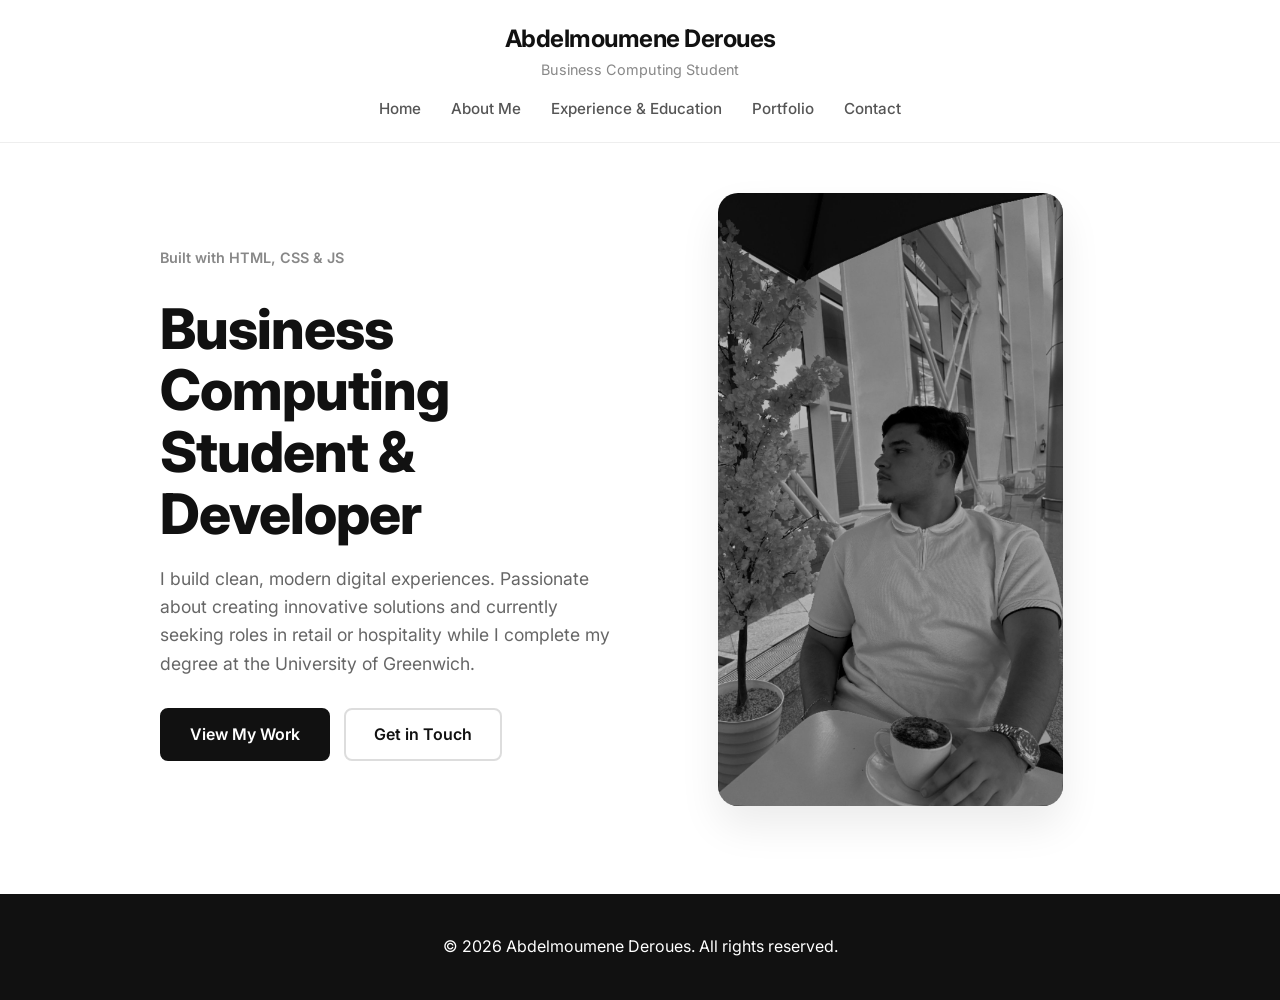
==== index.html @ 8d7cbea8 "Add files via upload" ====
<!DOCTYPE html>
<html lang="en">
<head>
    <meta charset="UTF-8">
    <meta name="viewport" content="width=device-width, initial-scale=1.0">
    <title>Abdelmoumene Deroues | Portfolio</title>
    
    <link rel="stylesheet" href="css/style.css">
    
    <script src="js/script.js" defer></script>
</head>
<body>

    <header>
        <h1>Abdelmoumene Deroues</h1>
        <p>Business Computing Student</p>
        <nav>
            <ul>
                <li><a href="index.html">Home</a></li>
                <li><a href="about.html">About Me</a></li>
                <li><a href="experience.html">Experience & Education</a></li>
                <li><a href="portfolio.html">Portfolio</a></li>
                <li><a href="contact.html">Contact</a></li>
            </ul>
        </nav>
    </header>

    <main>
        <section class="hero">
            <div class="hero-text">
                <p style="font-size: 0.9em; font-weight: 600; color: #888;"> Built with HTML, CSS & JS</p>
                <h2>Business Computing Student & Developer</h2>
                <p>I build clean, modern digital experiences. Passionate about creating innovative solutions and currently seeking roles in retail or hospitality while I complete my degree at the University of Greenwich.</p>
                
                <a href="portfolio.html" class="btn-primary">View My Work</a>
                <a href="contact.html" class="btn-secondary">Get in Touch</a>
            </div>
            
            <div class="hero-image">
                <img src="images/profile.jpg.jpeg" alt="Photo of Abdelmoumene">
            </div>
        </section>
    </main>
    <footer>
        <p>&copy; 2026 Abdelmoumene Deroues. All rights reserved.</p>
    </footer>

</body>
</html>
---- css/style.css ----
@import url('https://fonts.googleapis.com/css2?family=Inter:wght@300;400;500;600;700;800&display=swap');
* {
    margin: 0;
    padding: 0;
    box-sizing: border-box;
}

body {
    font-family: 'Inter', -apple-system, BlinkMacSystemFont, sans-serif;
    line-height: 1.6;
    color: #555555; /
    background-color: #fafafa; 
}

header {
    background-color: #ffffff;
    border-bottom: 1px solid #eeeeee;
    padding: 20px 5%;
    display: flex;
    flex-direction: column;
    align-items: center;
}

header h1 {
    color: #111111;
    font-size: 1.5em;
    font-weight: 700;
    letter-spacing: -0.5px;
}

header p {
    color: #888888;
    font-size: 0.9em;
    margin-bottom: 15px;
}

nav ul {
    list-style-type: none;
    display: flex;
    gap: 30px;
}

nav a {
    color: #555555;
    text-decoration: none;
    font-weight: 500;
    font-size: 0.95em;
    transition: color 0.2s ease;
}

nav a:hover {
    color: #111111;
}

main {
    max-width: 1000px;
    margin: 50px auto;
    padding: 0 20px;
}

section h2 {
    color: #111111;
    font-size: 2.2em;
    font-weight: 800;
    margin-bottom: 30px;
    letter-spacing: -1px;
}

.hero {
    display: flex;
    align-items: center;
    justify-content: space-between;
    gap: 40px;
    margin-top: 40px;
}

.hero-text {
    flex: 1;
}

.hero-text h2 {
    font-size: 3.5em;
    line-height: 1.1;
    margin-bottom: 20px;
}

.hero-text p {
    font-size: 1.1em;
    margin-bottom: 30px;
    color: #666666;
}

.hero-image {
    flex: 1;
    text-align: center; 
}

.hero-image img {
    max-width: 75%; 
    border-radius: 20px;
    box-shadow: 0 20px 40px rgba(0,0,0,0.08);
    
    /* This creates the smooth 'transaction' / transition */
    transition: transform 0.5s cubic-bezier(0.25, 1, 0.5, 1), box-shadow 0.5s ease; 
}


.hero-image img:hover {
    transform: translateY(-10px) scale(1.03); 
    box-shadow: 0 30px 60px rgba(0,0,0,0.15); /
}


.btn-primary, .btn-secondary {
    display: inline-block;
    padding: 12px 28px;
    border-radius: 8px;
    font-weight: 600;
    text-decoration: none;
    transition: all 0.2s ease;
}

.btn-primary {
    background-color: #111111;
    color: #ffffff;
    border: 2px solid #111111;
}

.btn-primary:hover {
    background-color: #333333;
    border-color: #333333;
}

.btn-secondary {
    background-color: transparent;
    color: #111111;
    border: 2px solid #dddddd;
    margin-left: 10px;
}

.btn-secondary:hover {
    border-color: #111111;
}


.card {
    background-color: #ffffff;
    border: 1px solid #eeeeee;
    padding: 30px;
    margin-bottom: 20px;
    border-radius: 12px;
    box-shadow: 0 4px 15px rgba(0,0,0,0.03); /* Very subtle, clean shadow */
    transition: transform 0.2s ease, box-shadow 0.2s ease;
}

.card:hover {
    transform: translateY(-3px);
    box-shadow: 0 8px 25px rgba(0,0,0,0.06);
}

.card h3 {
    color: #111111;
    font-size: 1.3em;
    margin-bottom: 5px;
}

.card p {
    color: #666666;
}


.form-group { margin-bottom: 20px; }
.form-group label { display: block; margin-bottom: 8px; font-weight: 500; color: #111; }
.form-group input, .form-group textarea {
    width: 100%; padding: 15px; background-color: #f9f9f9;
    border: 1px solid #dddddd; border-radius: 8px; font-family: inherit;
}
.form-group input:focus, .form-group textarea:focus {
    outline: none; border-color: #111111;
}
.submit-btn {
    background-color: #111111; color: #ffffff; border: none;
    padding: 15px 30px; border-radius: 8px; font-weight: 600; cursor: pointer; width: 100%;
}
.form-status { margin-top: 15px; color: #111; font-weight: bold; display: none; }


footer {
    background-color: #111111;
    color: #ffffff;
    text-align: center;
    padding: 40px 20px;
    margin-top: 80px;
}

/* 
   Mobile Responsiveness
    */
@media (max-width: 768px) {
    .hero { flex-direction: column; text-align: center; }
    .hero-image { text-align: center; margin-top: 20px; }
    .btn-secondary { margin-left: 0; margin-top: 10px; }
}
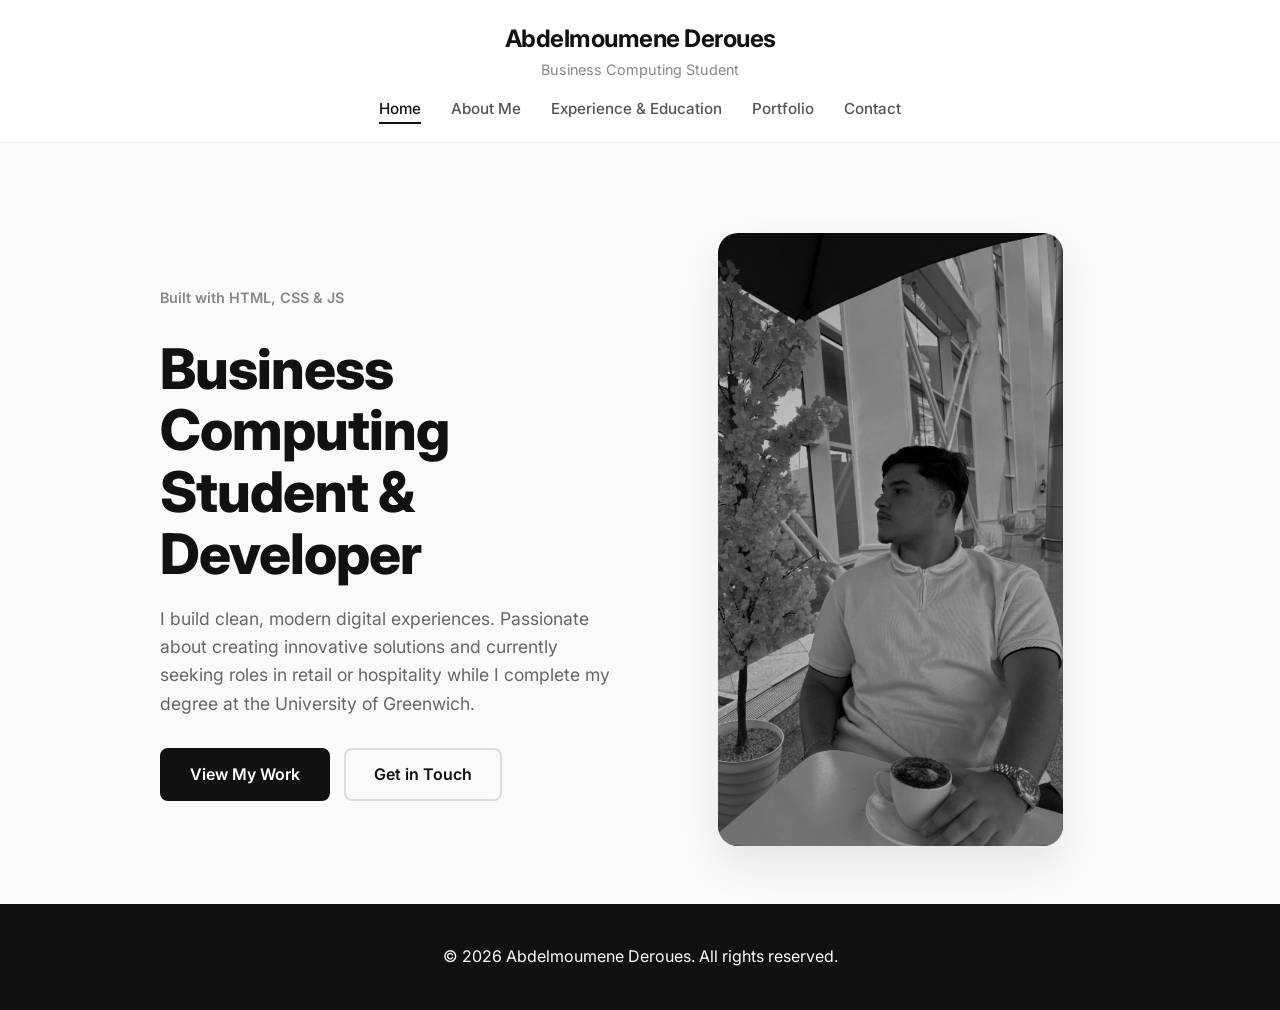
==== commit 1a4b0da0: "Add files via upload" ====
--- a/index.html
+++ b/index.html
@@ -16,8 +16,8 @@
         <p>Business Computing Student</p>
         <nav>
             <ul>
-                <li><a href="index.html">Home</a></li>
-                <li><a href="about.html">About Me</a></li>
+                <li><a href="index.html" class="active">Home</a></li>
+                <li><a href="about.html" >About Me</a></li>
                 <li><a href="experience.html">Experience & Education</a></li>
                 <li><a href="portfolio.html">Portfolio</a></li>
                 <li><a href="contact.html">Contact</a></li>
--- a/css/style.css
+++ b/css/style.css
@@ -8,8 +8,11 @@
 body {
     font-family: 'Inter', -apple-system, BlinkMacSystemFont, sans-serif;
     line-height: 1.6;
-    color: #555555; /
-    background-color: #fafafa; 
+    color: #555555; 
+    background-color:#fafafa;
+    display:flex;
+    flex-direction: column;
+    min-height: 100vh;
 }
 
 header {
@@ -51,11 +54,19 @@
 nav a:hover {
     color: #111111;
 }
+    nav a.active {
+    color: #111111;
+    border-bottom: 2px solid #111111;
+    padding-bottom: 4px; 
+
+}
 
 main {
     max-width: 1000px;
     margin: 50px auto;
     padding: 0 20px;
+    flex: 1;
+    width: 100%;
 }
 
 section h2 {
@@ -190,14 +201,32 @@
     color: #ffffff;
     text-align: center;
     padding: 40px 20px;
-    margin-top: 80px;
-}
-
-/* 
-   Mobile Responsiveness
-    */
+    margin-top: auto;
+}
+
 @media (max-width: 768px) {
-    .hero { flex-direction: column; text-align: center; }
-    .hero-image { text-align: center; margin-top: 20px; }
-    .btn-secondary { margin-left: 0; margin-top: 10px; }
-} 
+    /* Fix the navigation for small screens */
+    nav ul { 
+        flex-wrap: wrap; 
+        justify-content: center; 
+        gap: 12px; 
+        margin-top: 10px;
+    }
+    nav a {
+        font-size: 0.85em; /* Slightly smaller text for mobile */
+    }
+    
+    /* Fix the hero layout for small screens */
+    .hero { 
+        flex-direction: column; 
+        text-align: center; 
+    }
+    .hero-image { 
+        text-align: center; 
+        margin-top: 20px; 
+    }
+    .btn-secondary { 
+        margin-left: 0; 
+        margin-top: 10px; 
+    }
+} 
